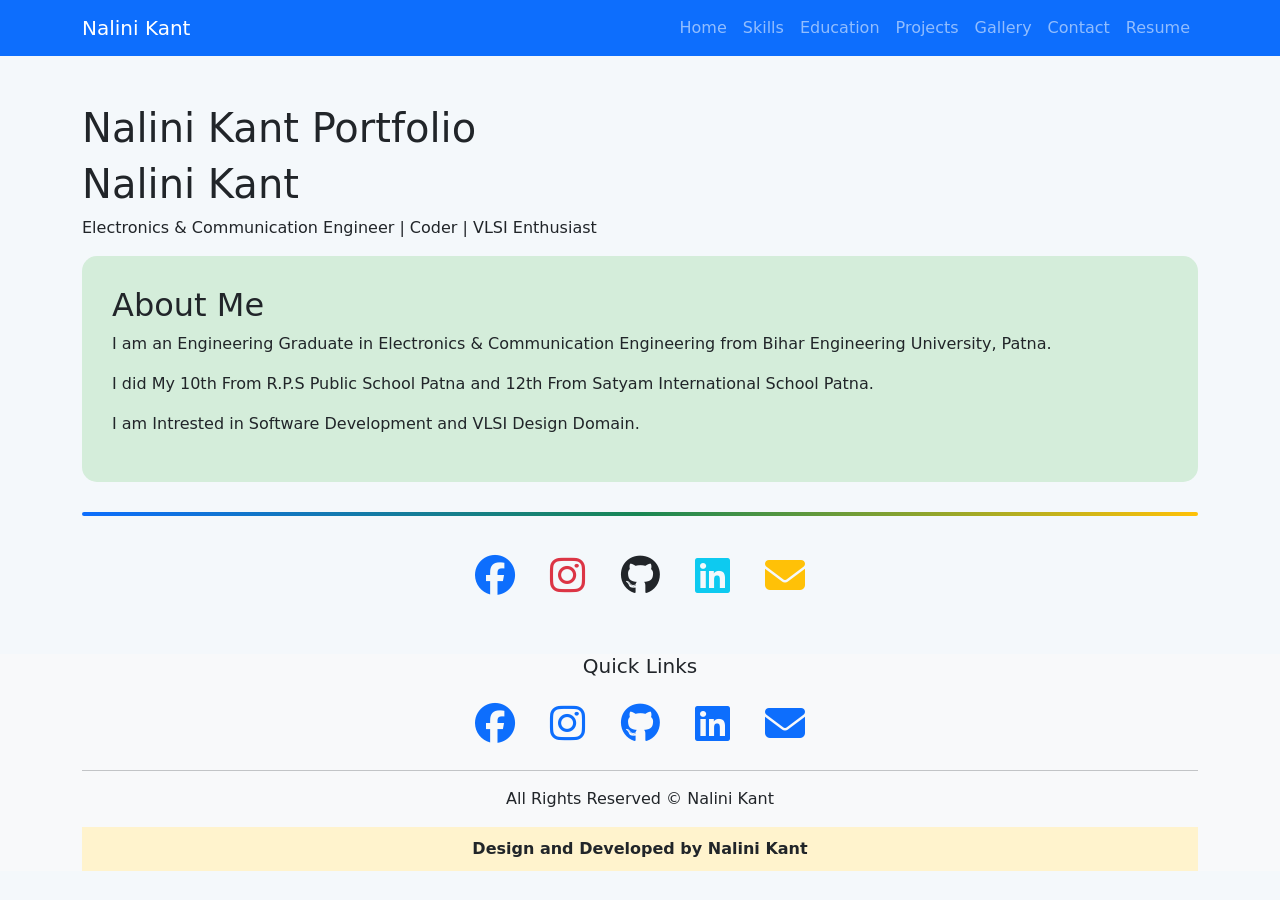
==== index.html @ 90eb15e5 "Update index.html" ====
<!DOCTYPE html>
<html lang="en">
<head>
    <meta charset="UTF-8">
    <meta name="viewport" content="width=device-width, initial-scale=1.0">
    <title></title>
    <link href="https://cdn.jsdelivr.net/npm/bootstrap@5.3.3/dist/css/bootstrap.min.css" rel="stylesheet" integrity="sha384-QWTKZyjpPEjISv5WaRU9OFeRpok6YctnYmDr5pNlyT2bRjXh0JMhjY6hW+ALEwIH" crossorigin="anonymous">
    <link rel="stylesheet" href="https://cdnjs.cloudflare.com/ajax/libs/font-awesome/6.5.1/css/all.min.css">
    <link rel="stylesheet" href="style.css">
    <style>
        body { background: #f4f8fb; }
        .about-me { background-color: #d4edda !important; padding: 30px; border-radius: 15px; }
        .social-line { height: 4px; background: linear-gradient(to right, #0d6efd, #198754, #ffc107); margin: 30px 0; border-radius: 10px; }
        .social-icons a { font-size: 2.5rem; margin: 0 15px; transition: transform 0.3s; }
        .social-icons a:hover { transform: scale(1.2); }
        footer { background: #f8f9fa; }
        .footer-yellow { background-color: #fff3cd !important; padding: 10px; text-align: center; font-weight: bold; }
        .blink { animation: blink 1.2s infinite; }
        @keyframes blink { 0%, 100% { opacity: 1; } 50% { opacity: 0.3; } }
    </style>
</head>
<body>

<nav class="navbar navbar-expand-lg navbar-dark bg-primary">
    <div class="container">
        <a class="navbar-brand" href="index.html">Nalini Kant</a>
        <button class="navbar-toggler" type="button" data-bs-toggle="collapse" data-bs-target="#navbarNav">
            <span class="navbar-toggler-icon"></span>
        </button>
        <div class="collapse navbar-collapse" id="navbarNav">
            <ul class="navbar-nav ms-auto">
                <li class="nav-item"><a class="nav-link" href="index.html">Home</a></li>
                <li class="nav-item"><a class="nav-link" href="skills.html">Skills</a></li>
                <li class="nav-item"><a class="nav-link" href="education.html">Education</a></li>
                <li class="nav-item"><a class="nav-link" href="projects.html">Projects</a></li>
                <li class="nav-item"><a class="nav-link" href="gallery.html">Gallery</a></li>
                <li class="nav-item"><a class="nav-link" href="contact.html">Contact</a></li>
                <li class="nav-item"><a class="nav-link" href="resume.html">Resume</a></li>
            </ul>
        </div>
    </div>
</nav>

<div class="container mt-5">
    <h1>Nalini Kant Portfolio</h1>
    <h1>Nalini Kant</h1>
    <p>Electronics & Communication Engineer | Coder | VLSI Enthusiast</p>
    
    <div class="about-me">
        <h2>About Me</h2>
        <p>I am an Engineering Graduate in Electronics & Communication Engineering from Bihar Engineering University, Patna.</p>
        <p>I did My 10th From R.P.S Public School Patna and 12th From Satyam International School Patna.</p>
        <p>I am Intrested in Software Development and VLSI Design Domain.</p>
    </div>

    <div class="social-line"></div>
    <div class="text-center social-icons mb-5">
        <a href="https://www.facebook.com/share/1LCQ7BjHEM/" target="_blank"><i class="fab fa-facebook text-primary"></i></a>
        <a href="https://www.instagram.com/nalinikant_singh1?igsh=MW4yN2l5ZTg4MzA1dQ==" target="_blank"><i class="fab fa-instagram text-danger"></i></a>
        <a href="https://github.com/NaliniKant1" target="_blank"><i class="fab fa-github text-dark"></i></a>
        <a href="https://www.linkedin.com/in/nalinikant1" target="_blank"><i class="fab fa-linkedin text-info"></i></a>
        <a href="mailto:nalinikantk@gmail.com"><i class="fas fa-envelope text-warning"></i></a>
    </div>
</div>

<footer class="mt-5">
    <div class="container text-center">
        <h5 class="mb-3">Quick Links</h5>
        <div class="social-icons mb-3">
            <a href="https://www.facebook.com/share/1LCQ7BjHEM/" target="_blank"><i class="fab fa-facebook"></i></a>
            <a href="https://www.instagram.com/nalinikant_singh1?igsh=MW4yN2l5ZTg4MzA1dQ==" target="_blank"><i class="fab fa-instagram"></i></a>
            <a href="https://github.com/NaliniKant1" target="_blank"><i class="fab fa-github"></i></a>
            <a href="https://www.linkedin.com/in/nalinikant1" target="_blank"><i class="fab fa-linkedin"></i></a>
            <a href="mailto:nalinikantk@gmail.com"><i class="fas fa-envelope"></i></a>
        </div>
        <hr>
        <p>All Rights Reserved © Nalini Kant</p>
        <div class="footer-yellow">Design and Developed by Nalini Kant</div>
    </div>
</footer>

<script src="https://cdn.jsdelivr.net/npm/bootstrap@5.3.3/dist/js/bootstrap.bundle.min.js" integrity="sha384-YvpcrYf0tY3lHB60NNkmXc5s9fDVZLESaAA55NDzOxhy9GkcIdslK1eN7N6jIeHz" crossorigin="anonymous"></script>
<script src="script.js"></script>
</body>
</html>
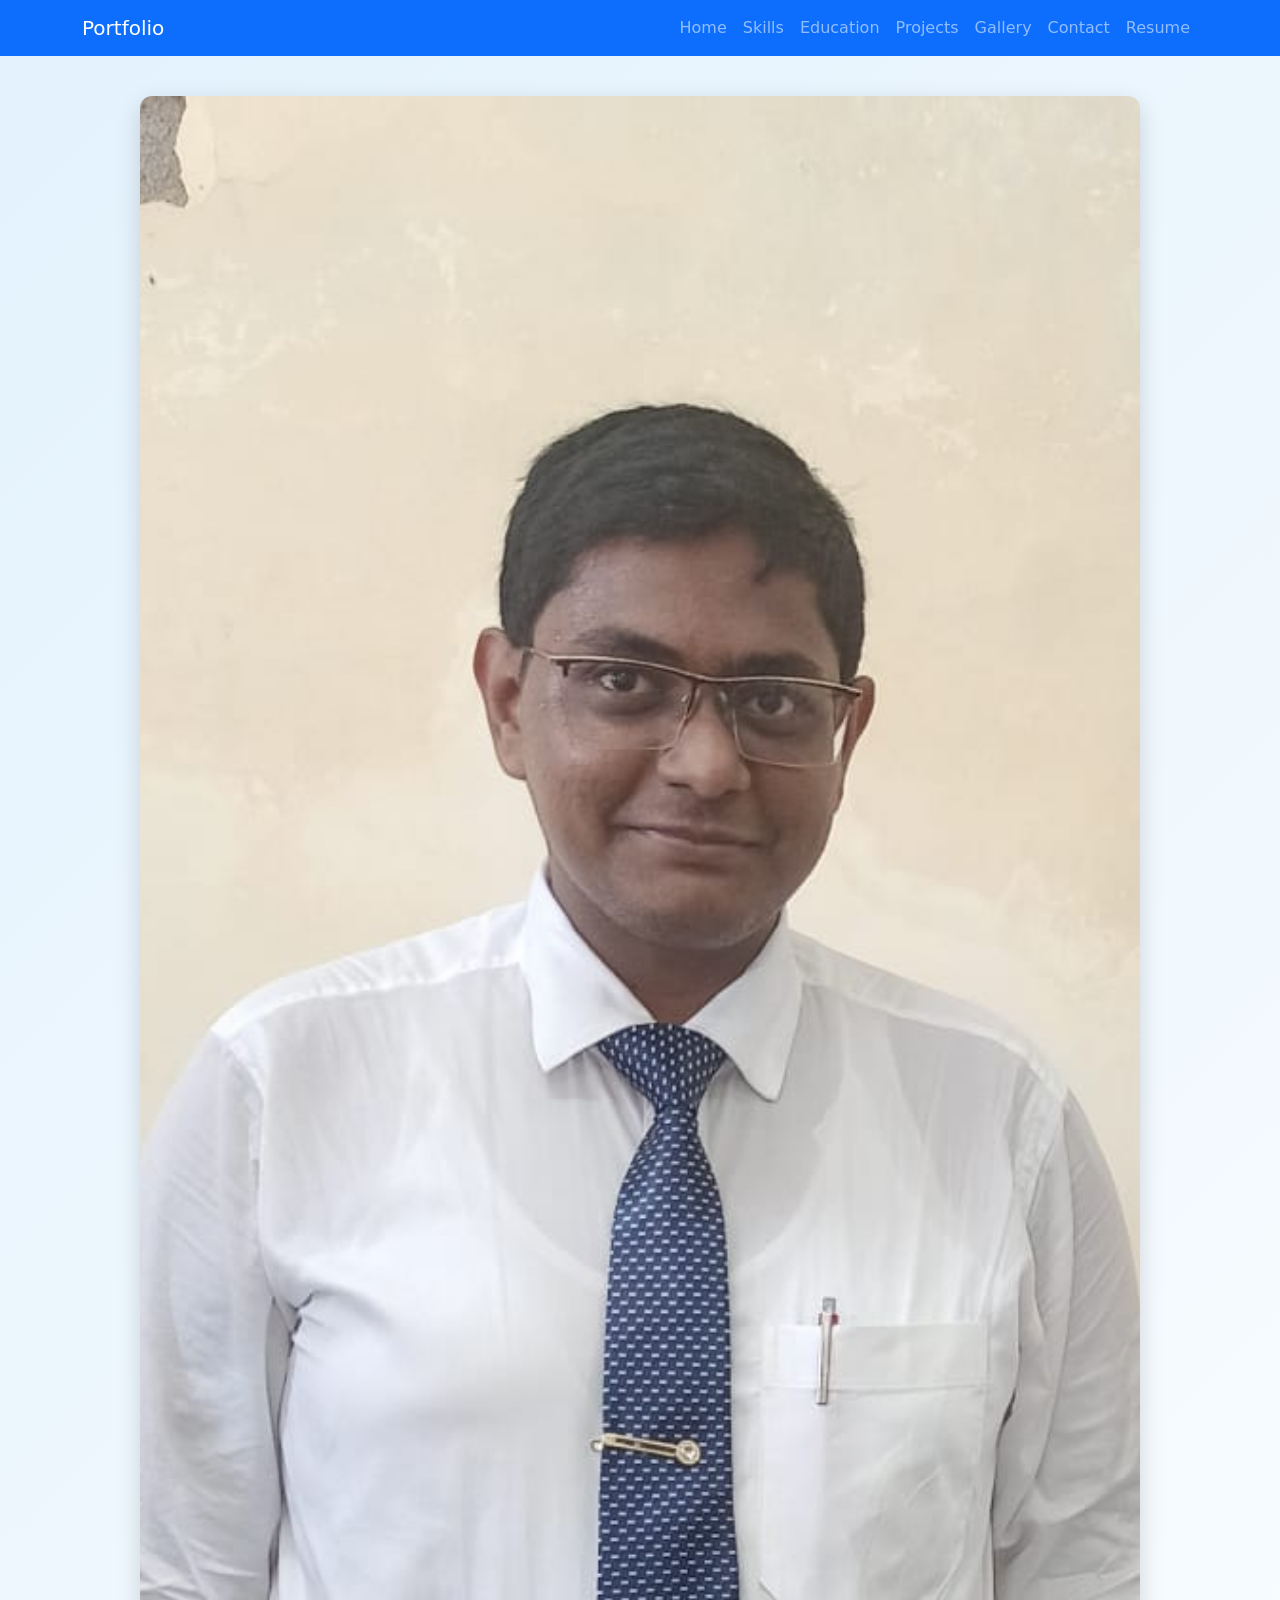
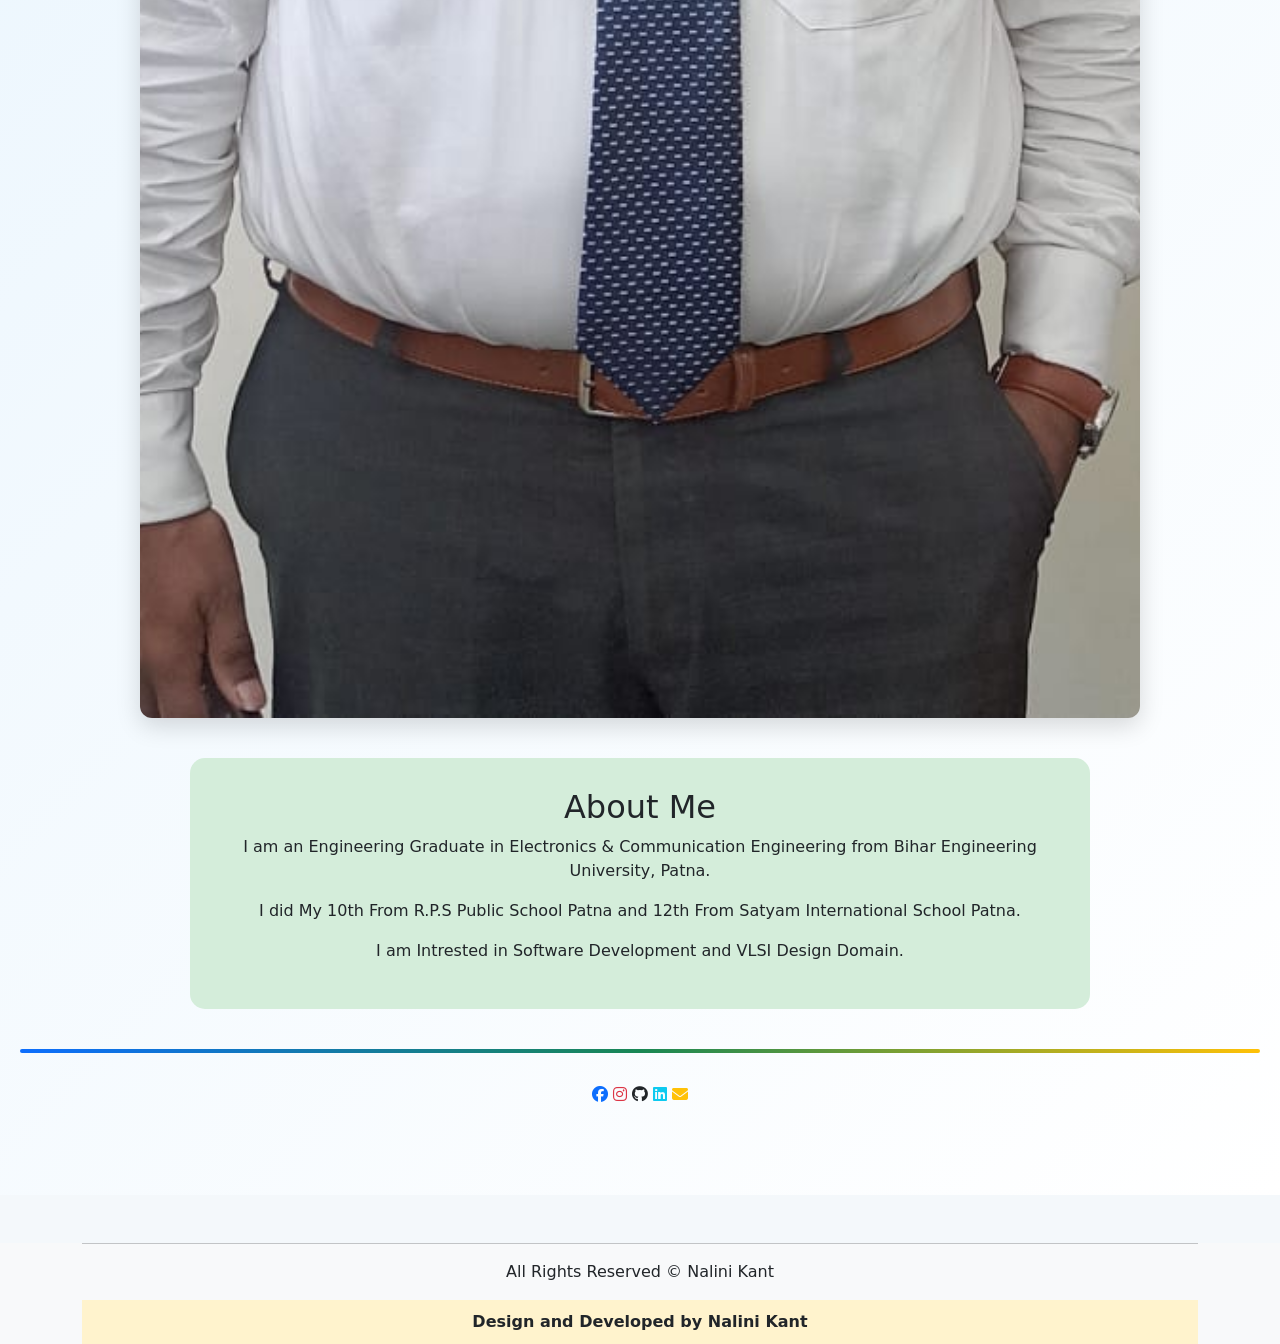
==== commit e471dfc2: "Create index.html" ====
--- a/index.html
+++ b/index.html
@@ -3,27 +3,50 @@
 <head>
     <meta charset="UTF-8">
     <meta name="viewport" content="width=device-width, initial-scale=1.0">
-    <title></title>
-    <link href="https://cdn.jsdelivr.net/npm/bootstrap@5.3.3/dist/css/bootstrap.min.css" rel="stylesheet" integrity="sha384-QWTKZyjpPEjISv5WaRU9OFeRpok6YctnYmDr5pNlyT2bRjXh0JMhjY6hW+ALEwIH" crossorigin="anonymous">
+    <title>Portfolio</title>
+    <link href="https://cdn.jsdelivr.net/npm/bootstrap@5.3.3/dist/css/bootstrap.min.css" rel="stylesheet">
     <link rel="stylesheet" href="https://cdnjs.cloudflare.com/ajax/libs/font-awesome/6.5.1/css/all.min.css">
     <link rel="stylesheet" href="style.css">
     <style>
         body { background: #f4f8fb; }
-        .about-me { background-color: #d4edda !important; padding: 30px; border-radius: 15px; }
+        .hero { text-align: center; padding: 40px 20px; background: linear-gradient(135deg, #e3f2fd, #ffffff); }
+        .about-me { background-color: #d4edda !important; padding: 30px; border-radius: 15px; margin: 40px auto; max-width: 900px; }
         .social-line { height: 4px; background: linear-gradient(to right, #0d6efd, #198754, #ffc107); margin: 30px 0; border-radius: 10px; }
-        .social-icons a { font-size: 2.5rem; margin: 0 15px; transition: transform 0.3s; }
-        .social-icons a:hover { transform: scale(1.2); }
         footer { background: #f8f9fa; }
         .footer-yellow { background-color: #fff3cd !important; padding: 10px; text-align: center; font-weight: bold; }
         .blink { animation: blink 1.2s infinite; }
         @keyframes blink { 0%, 100% { opacity: 1; } 50% { opacity: 0.3; } }
+
+        /* Sliding gallery - right to left, \~5s per image */
+        .gallery-slider {
+            width: 100%;
+            max-width: 1000px;
+            margin: 0 auto 40px;
+            overflow: hidden;
+            border-radius: 12px;
+            box-shadow: 0 8px 25px rgba(0,0,0,0.15);
+        }
+        .slider-track {
+            display: flex;
+            animation: slide 35s linear infinite;
+        }
+        .slider-track img {
+            width: 100%;
+            flex-shrink: 0;
+            height: auto;
+            object-fit: cover;
+        }
+        @keyframes slide {
+            0% { transform: translateX(0); }
+            100% { transform: translateX(-700%); }
+        }
     </style>
 </head>
 <body>
 
 <nav class="navbar navbar-expand-lg navbar-dark bg-primary">
     <div class="container">
-        <a class="navbar-brand" href="index.html">Nalini Kant</a>
+        <a class="navbar-brand" href="index.html">Portfolio</a>
         <button class="navbar-toggler" type="button" data-bs-toggle="collapse" data-bs-target="#navbarNav">
             <span class="navbar-toggler-icon"></span>
         </button>
@@ -41,11 +64,29 @@
     </div>
 </nav>
 
-<div class="container mt-5">
-    <h1>Nalini Kant Portfolio</h1>
-    <h1>Nalini Kant</h1>
-    <p>Electronics & Communication Engineer | Coder | VLSI Enthusiast</p>
-    
+<div class="hero">
+    <!-- Sliding profile images gallery -->
+    <div class="gallery-slider">
+        <div class="slider-track">
+            <img src="profile1.jpg" alt="Profile 1">
+            <img src="profile2.jpg" alt="Profile 2">
+            <img src="profile3.jpg" alt="Profile 3">
+            <img src="profile4.jpg" alt="Profile 4">
+            <img src="profile5.jpg" alt="Profile 5">
+            <img src="profile6.jpg" alt="Profile 6">
+            <img src="profile7.jpg" alt="Profile 7">
+            <!-- Duplicate set for seamless loop -->
+            <img src="profile1.jpg" alt="Profile 1">
+            <img src="profile2.jpg" alt="Profile 2">
+            <img src="profile3.jpg" alt="Profile 3">
+            <img src="profile4.jpg" alt="Profile 4">
+            <img src="profile5.jpg" alt="Profile 5">
+            <img src="profile6.jpg" alt="Profile 6">
+            <img src="profile7.jpg" alt="Profile 7">
+        </div>
+    </div>
+
+    <!-- About Me section directly below -->
     <div class="about-me">
         <h2>About Me</h2>
         <p>I am an Engineering Graduate in Electronics & Communication Engineering from Bihar Engineering University, Patna.</p>
@@ -65,21 +106,13 @@
 
 <footer class="mt-5">
     <div class="container text-center">
-        <h5 class="mb-3">Quick Links</h5>
-        <div class="social-icons mb-3">
-            <a href="https://www.facebook.com/share/1LCQ7BjHEM/" target="_blank"><i class="fab fa-facebook"></i></a>
-            <a href="https://www.instagram.com/nalinikant_singh1?igsh=MW4yN2l5ZTg4MzA1dQ==" target="_blank"><i class="fab fa-instagram"></i></a>
-            <a href="https://github.com/NaliniKant1" target="_blank"><i class="fab fa-github"></i></a>
-            <a href="https://www.linkedin.com/in/nalinikant1" target="_blank"><i class="fab fa-linkedin"></i></a>
-            <a href="mailto:nalinikantk@gmail.com"><i class="fas fa-envelope"></i></a>
-        </div>
         <hr>
         <p>All Rights Reserved © Nalini Kant</p>
         <div class="footer-yellow">Design and Developed by Nalini Kant</div>
     </div>
 </footer>
 
-<script src="https://cdn.jsdelivr.net/npm/bootstrap@5.3.3/dist/js/bootstrap.bundle.min.js" integrity="sha384-YvpcrYf0tY3lHB60NNkmXc5s9fDVZLESaAA55NDzOxhy9GkcIdslK1eN7N6jIeHz" crossorigin="anonymous"></script>
+<script src="https://cdn.jsdelivr.net/npm/bootstrap@5.3.3/dist/js/bootstrap.bundle.min.js"></script>
 <script src="script.js"></script>
 </body>
 </html>
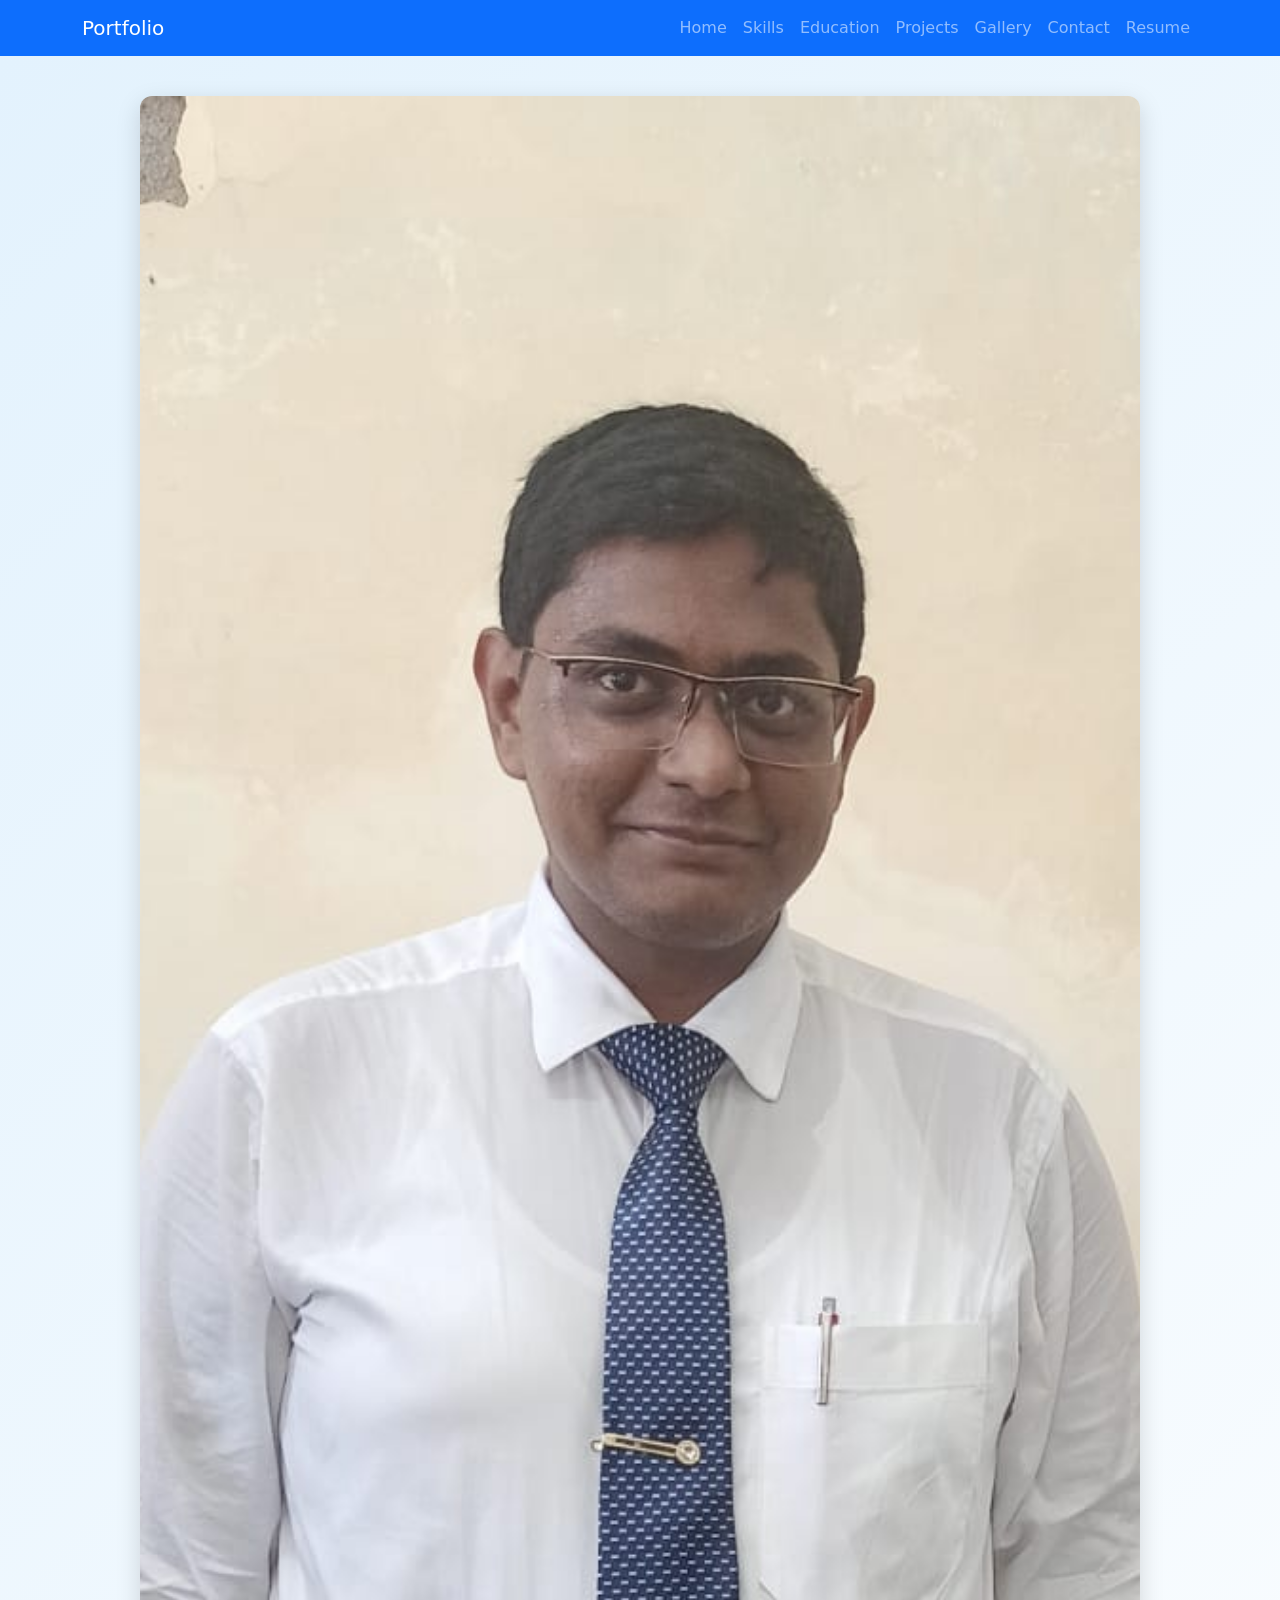
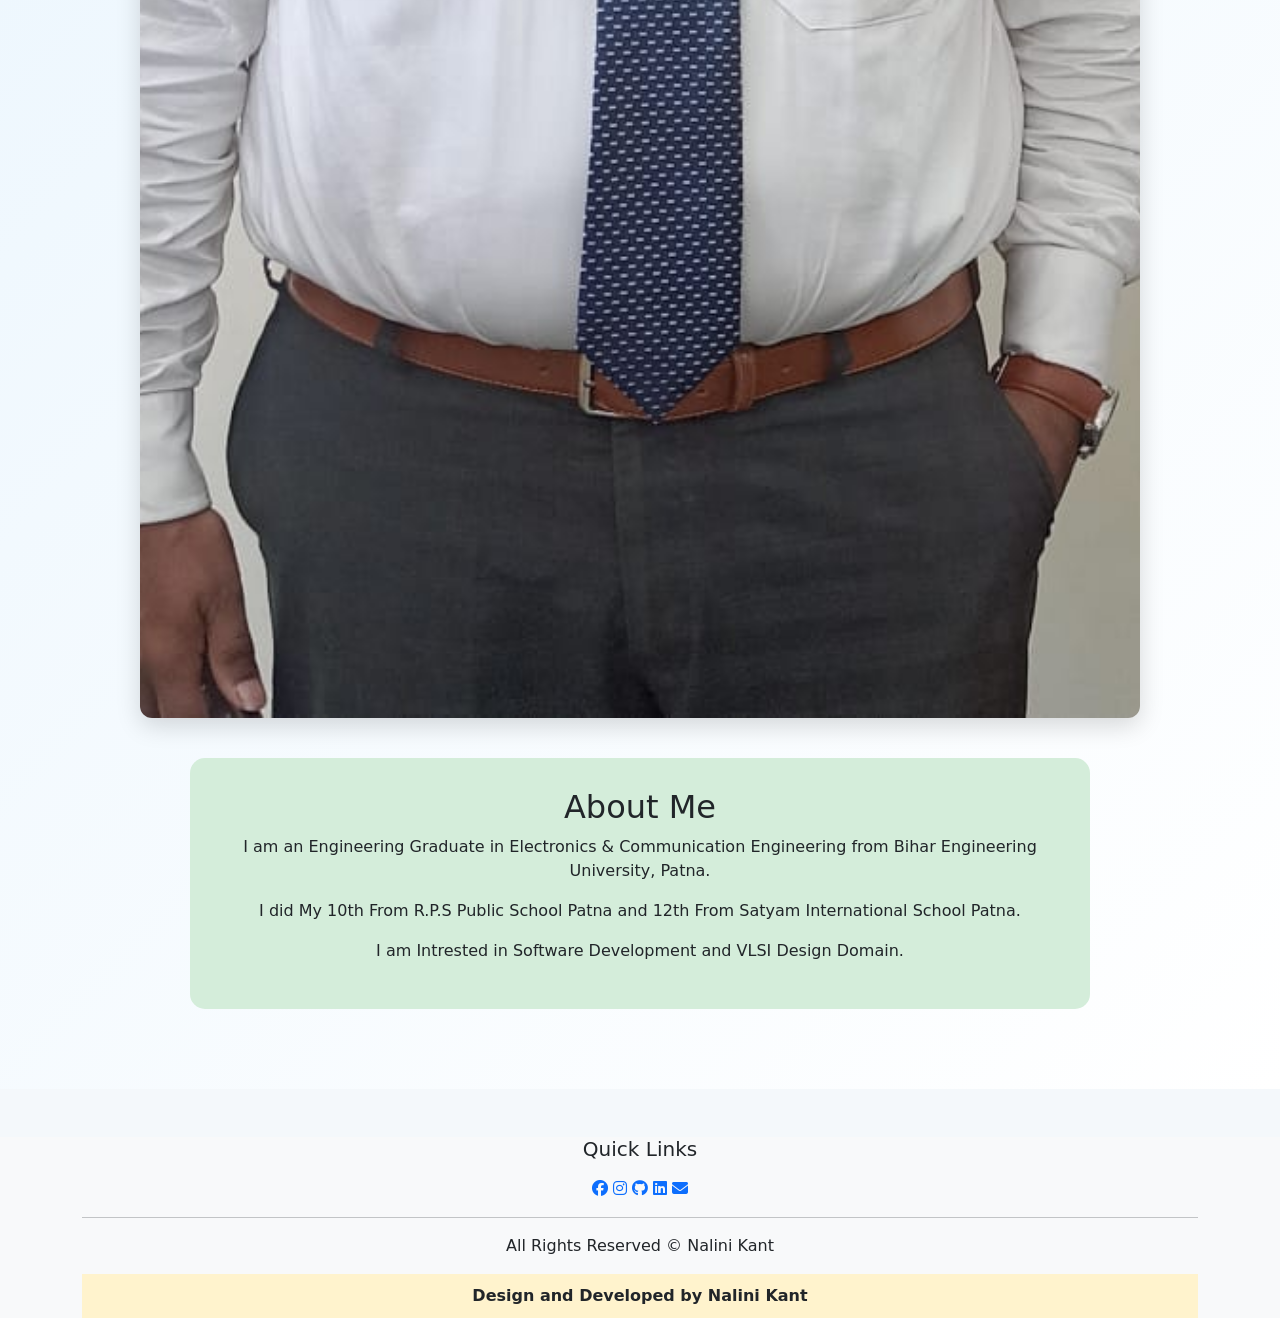
==== commit b65a943e: "Update index.html" ====
--- a/index.html
+++ b/index.html
@@ -3,7 +3,7 @@
 <head>
     <meta charset="UTF-8">
     <meta name="viewport" content="width=device-width, initial-scale=1.0">
-    <title>Portfolio</title>
+    <title>Nalini Kant</title>
     <link href="https://cdn.jsdelivr.net/npm/bootstrap@5.3.3/dist/css/bootstrap.min.css" rel="stylesheet">
     <link rel="stylesheet" href="https://cdnjs.cloudflare.com/ajax/libs/font-awesome/6.5.1/css/all.min.css">
     <link rel="stylesheet" href="style.css">
@@ -94,18 +94,18 @@
         <p>I am Intrested in Software Development and VLSI Design Domain.</p>
     </div>
 
-    <div class="social-line"></div>
-    <div class="text-center social-icons mb-5">
-        <a href="https://www.facebook.com/share/1LCQ7BjHEM/" target="_blank"><i class="fab fa-facebook text-primary"></i></a>
-        <a href="https://www.instagram.com/nalinikant_singh1?igsh=MW4yN2l5ZTg4MzA1dQ==" target="_blank"><i class="fab fa-instagram text-danger"></i></a>
-        <a href="https://github.com/NaliniKant1" target="_blank"><i class="fab fa-github text-dark"></i></a>
-        <a href="https://www.linkedin.com/in/nalinikant1" target="_blank"><i class="fab fa-linkedin text-info"></i></a>
-        <a href="mailto:nalinikantk@gmail.com"><i class="fas fa-envelope text-warning"></i></a>
-    </div>
+    
 </div>
-
 <footer class="mt-5">
     <div class="container text-center">
+        <h5 class="mb-3">Quick Links</h5>
+        <div class="social-icons mb-3">
+            <a href="https://www.facebook.com/share/1LCQ7BjHEM/" target="_blank"><i class="fab fa-facebook"></i></a>
+            <a href="https://www.instagram.com/nalinikant_singh1?igsh=MW4yN2l5ZTg4MzA1dQ==" target="_blank"><i class="fab fa-instagram"></i></a>
+            <a href="https://github.com/NaliniKant1" target="_blank"><i class="fab fa-github"></i></a>
+            <a href="https://www.linkedin.com/in/nalinikant1" target="_blank"><i class="fab fa-linkedin"></i></a>
+            <a href="mailto:nalinikantk@gmail.com"><i class="fas fa-envelope"></i></a>
+        </div>
         <hr>
         <p>All Rights Reserved © Nalini Kant</p>
         <div class="footer-yellow">Design and Developed by Nalini Kant</div>
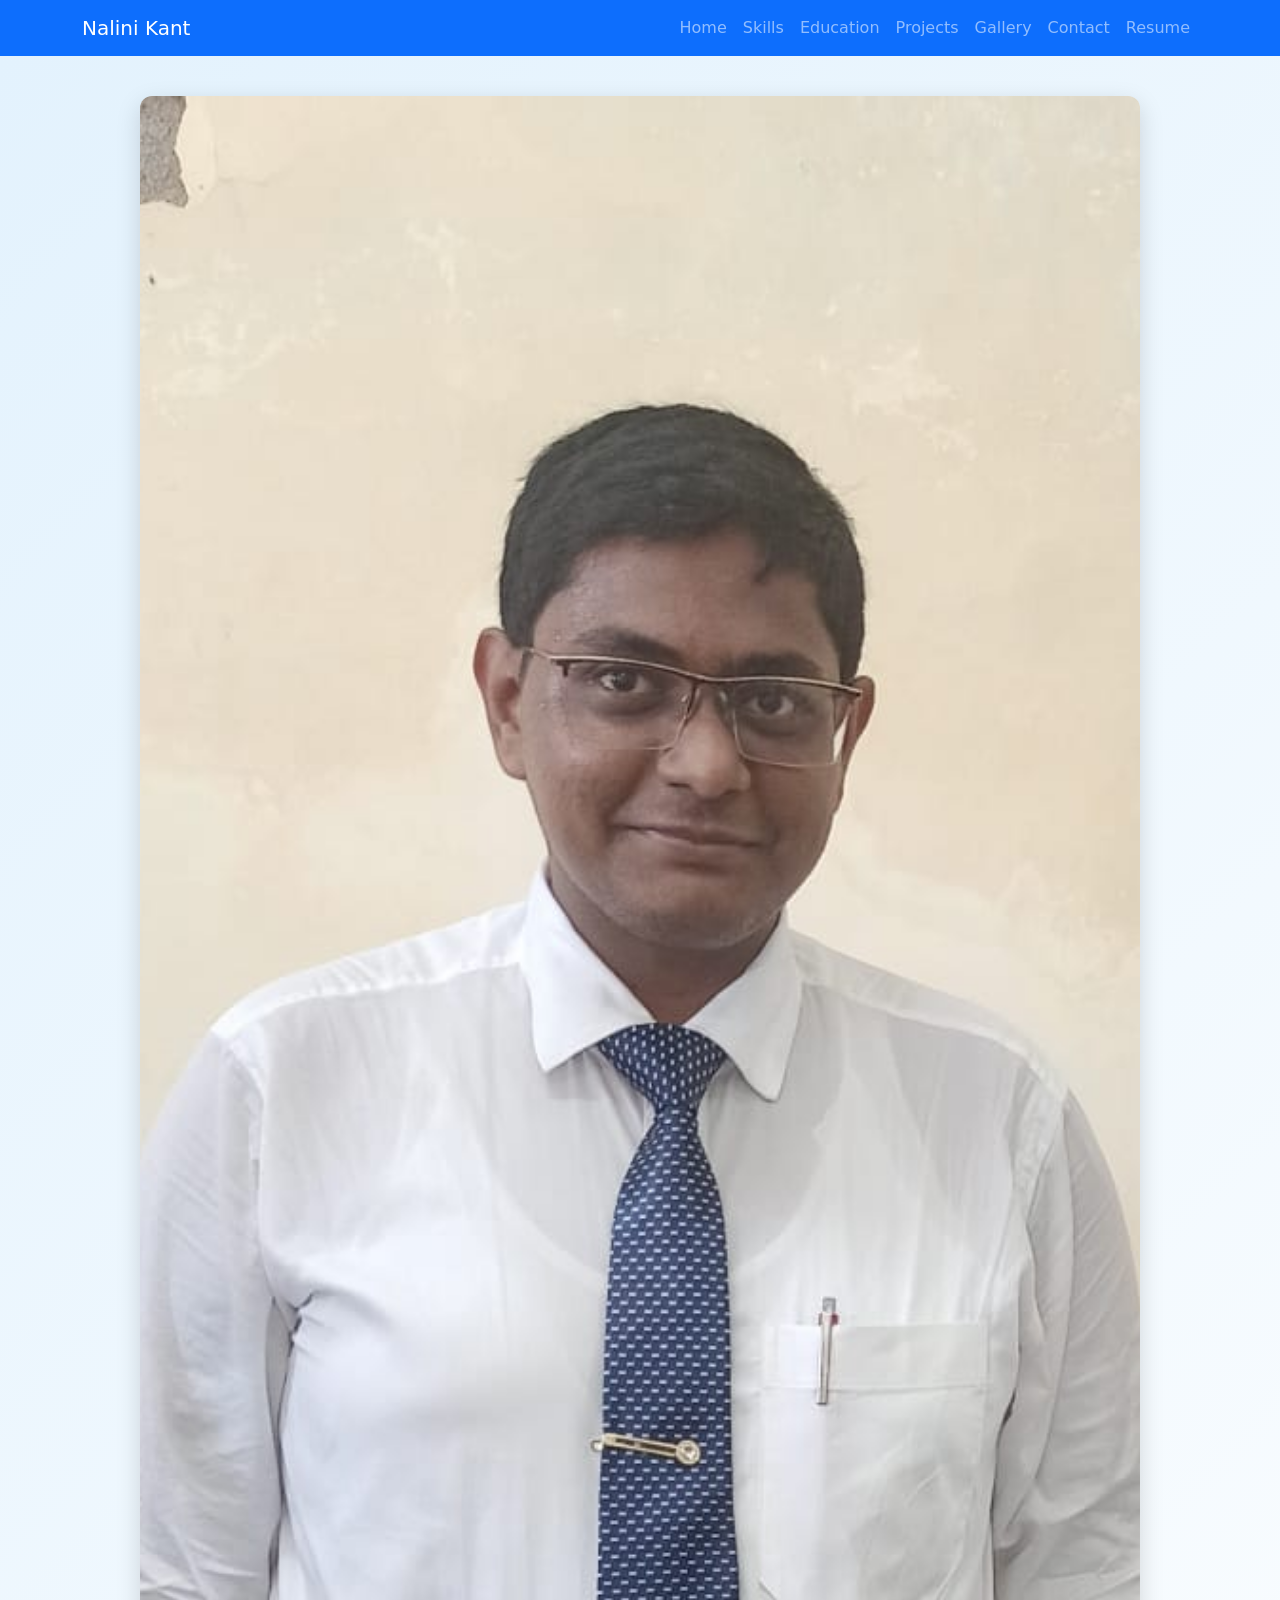
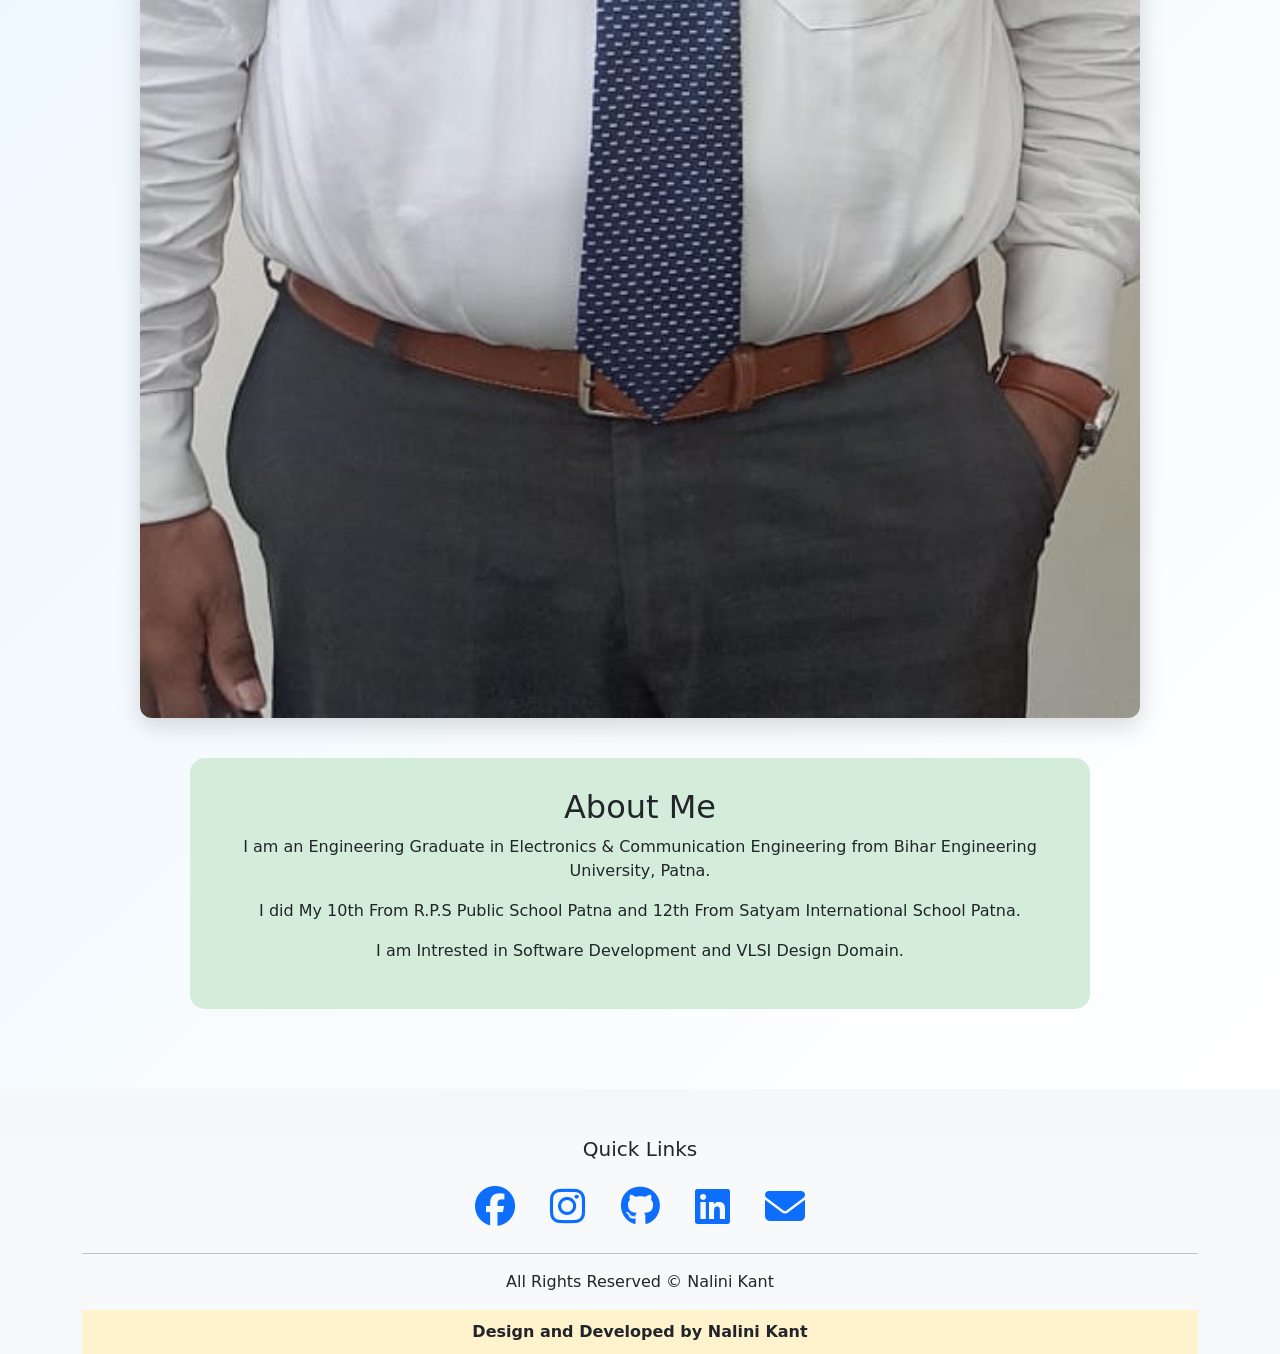
==== commit da32f417: "Update index.html" ====
--- a/index.html
+++ b/index.html
@@ -3,7 +3,7 @@
 <head>
     <meta charset="UTF-8">
     <meta name="viewport" content="width=device-width, initial-scale=1.0">
-    <title>Nalini Kant</title>
+    <title>Nalini Kant</title>  <!-- Changed from "Portfolio" -->
     <link href="https://cdn.jsdelivr.net/npm/bootstrap@5.3.3/dist/css/bootstrap.min.css" rel="stylesheet">
     <link rel="stylesheet" href="https://cdnjs.cloudflare.com/ajax/libs/font-awesome/6.5.1/css/all.min.css">
     <link rel="stylesheet" href="style.css">
@@ -12,6 +12,8 @@
         .hero { text-align: center; padding: 40px 20px; background: linear-gradient(135deg, #e3f2fd, #ffffff); }
         .about-me { background-color: #d4edda !important; padding: 30px; border-radius: 15px; margin: 40px auto; max-width: 900px; }
         .social-line { height: 4px; background: linear-gradient(to right, #0d6efd, #198754, #ffc107); margin: 30px 0; border-radius: 10px; }
+        .social-icons a { font-size: 2.5rem; margin: 0 15px; transition: transform 0.3s; }
+        .social-icons a:hover { transform: scale(1.2); }
         footer { background: #f8f9fa; }
         .footer-yellow { background-color: #fff3cd !important; padding: 10px; text-align: center; font-weight: bold; }
         .blink { animation: blink 1.2s infinite; }
@@ -46,7 +48,7 @@
 
 <nav class="navbar navbar-expand-lg navbar-dark bg-primary">
     <div class="container">
-        <a class="navbar-brand" href="index.html">Portfolio</a>
+        <a class="navbar-brand" href="index.html">Nalini Kant</a>  <!-- Changed from "Portfolio" -->
         <button class="navbar-toggler" type="button" data-bs-toggle="collapse" data-bs-target="#navbarNav">
             <span class="navbar-toggler-icon"></span>
         </button>
@@ -96,6 +98,7 @@
 
     
 </div>
+
 <footer class="mt-5">
     <div class="container text-center">
         <h5 class="mb-3">Quick Links</h5>
